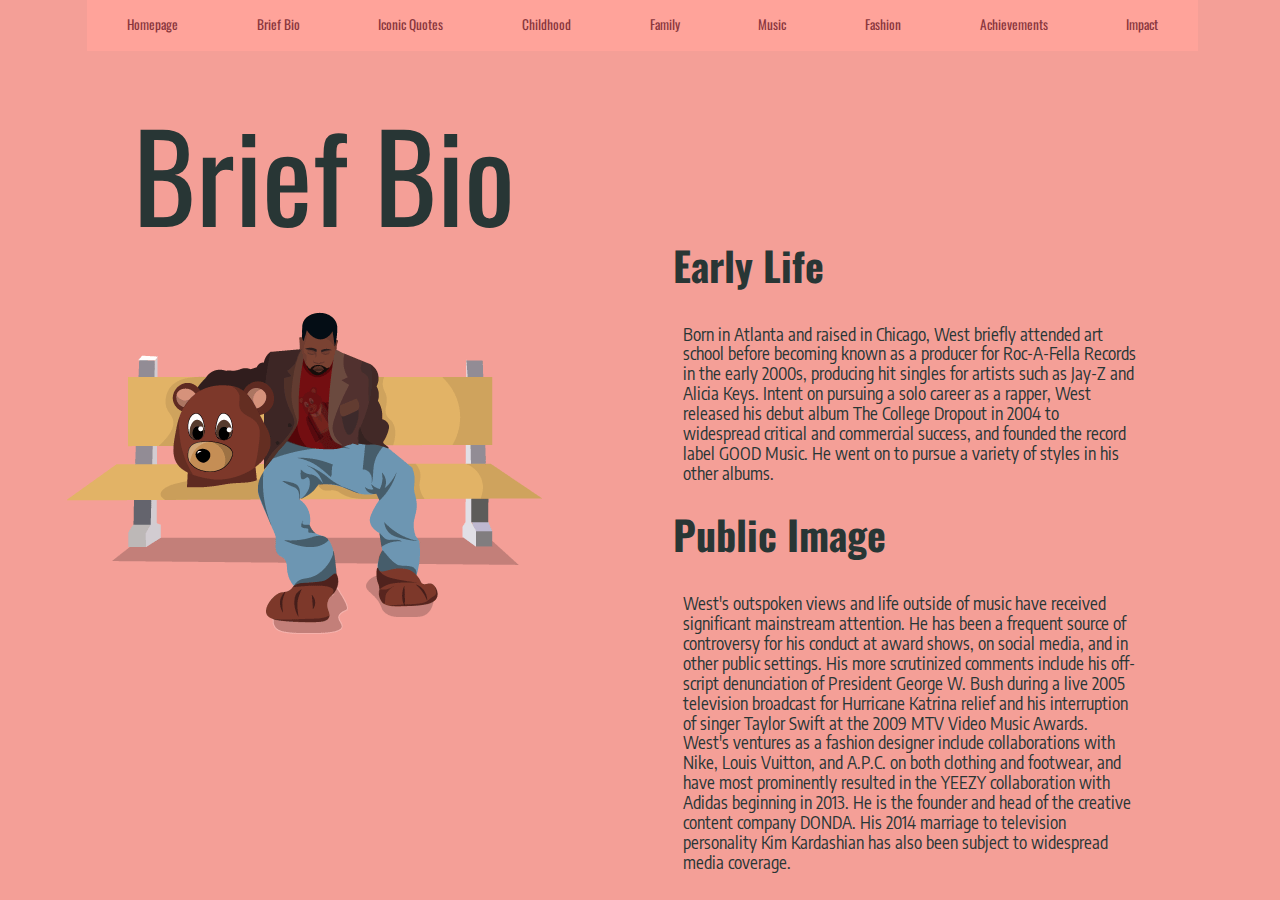
==== brief-bio.html @ 7115109f "Initial commit" ====
<!DOCTYPE html>
<html>
<head>

	<meta charset="utf-8">
	<meta http-equiv="X-UA-Compatible" content="IE=edge">
	<title>Brief Bio</title>
	<meta name="description" content="">
	
	<!-- Enable responsive layouts; tell browsers not to shrink pages to fit small screens -->
	<meta name="viewport" content="width=device-width, initial-scale=1">

	<!-- Load styles -->
	<!-- For production, combine all of the stylesheets -->
	<link rel="stylesheet" href="css/sitewide.css">
	
	<!-- pull in webfonts -->
	<link href="https://fonts.googleapis.com/css?family=Source+Sans+Pro" rel="stylesheet">
	
	<link href="https://fonts.googleapis.com/css?family=Oswald" rel="stylesheet">

	<link href="https://fonts.googleapis.com/css?family=Encode+Sans+Condensed" rel="stylesheet">

</head>

<body class="brief-bio-b"> 

	
		<div>

		<nav class="global-nav">
			<ul>
				<li><a href="index.html">Homepage</a></li>
				<li><a href="brief-bio.html">Brief Bio</a></li>
				<li><a href="iconic-quotes.html">Iconic Quotes</a></li>
				<li><a href="childhood.html">Childhood</a></li>
				<li><a href="family.html">Family</a></li>
				<li><a href="music.html">Music</a></li>
				<li><a href="fashion.html">Fashion</a></li>
				<li><a href="achievements.html">Achievements</a></li>
				<li><a href="impact.html">Impact</a></li>
			</ul>
		</nav>

	</div>

<div class="grid">

	<div class="title">
		Brief Bio
	</div>

	<div class="image">

  		<img 
			src="img/kanye-sitting.png"
			alt="Kanye West sitting on a bench">
	</div>

	<div class="text">
		<h1 class="headings">Early Life</h1>
  	<p class="text"> Born in Atlanta and raised in Chicago, West briefly attended art school before becoming known as a producer for Roc-A-Fella Records in the early 2000s, producing hit singles for artists such as Jay-Z and Alicia Keys. Intent on pursuing a solo career as a rapper, West released his debut album The College Dropout in 2004 to widespread critical and commercial success, and founded the record label GOOD Music. He went on to pursue a variety of styles in his other albums. 

  	<h1 class="headings">Public Image</h1>	
  	<p class="text"> West's outspoken views and life outside of music have received significant mainstream attention. He has been a frequent source of controversy for his conduct at award shows, on social media, and in other public settings. His more scrutinized comments include his off-script denunciation of President George W. Bush during a live 2005 television broadcast for Hurricane Katrina relief and his interruption of singer Taylor Swift at the 2009 MTV Video Music Awards. West's ventures as a fashion designer include collaborations with Nike, Louis Vuitton, and A.P.C. on both clothing and footwear, and have most prominently resulted in the YEEZY collaboration with Adidas beginning in 2013. He is the founder and head of the creative content company DONDA. His 2014 marriage to television personality Kim Kardashian has also been subject to widespread media coverage.


	</div>

</div> <!--end grid--> 
	
</body>
</html>
---- css/sitewide.css ----
/* ------------------------------------------------------------ */
/* imports and utilities */

/* 3rd-party CSS files */
@import 'vendor/h5bp-head.css';
@import 'vendor/normalize.css';
@import 'vendor/h5bp-tail.css';

/* use a more intuitive box sizing model (http://is.gd/wNVjAo) */
* { -moz-box-sizing: border-box; -webkit-box-sizing: border-box; box-sizing: border-box; }

/* Scale down images and embedded videos so they don't overflow their parents */
img, object { max-width: 100%; }

/*	Development/layout aid. Remove the comments
	on this rule in order to draw boxes around DIVs
	and other elements used for layout. */
/* 
div, main, article, section, aside, hgroup, header, footer, address, nav {
	border: 1px solid rgba(255,0,0,0.15) !important;
	background: rgba(255,0,0,0.05) !important;		
}
*/


/* ------------------------------------------------------------ */
/* start project-specifc styles below this line */


/*	Generally, you will only want one container element in
	the document, wrapping around the main content area. 
	If you have more than one container, you are probably doing
	something wrong. 	
*/
.container {
	margin-top: 1em;
	margin-right: auto;
	margin-bottom: 1em;
	margin-left: auto;
	width: 90%;
	max-width: 1200px;
	padding: 2em;
	border: 5px solid #eee;
}



/* navbar */

.global-nav{
	margin-right: 0pt;
	margin-left: 0pt;
	text-align: center;
    margin: 0px;
    width: 100%;
}

.global-nav ul{
	padding-left: 0pt;
	text-align: center;

}

.global-nav li{
	margin-right: -4pt;
	list-style-type: none;
	display:inline-block;	
}

.global-nav a{
	background: #FFA39A ;
	padding:13pt;
	text-decoration: none;
	font-family: 'Oswald', sans-serif; 
	font-size: 10pt;
	color: #8A363D;
	padding-left: 30pt;
	padding-right: 30pt;
}

.global-nav a:hover {
	background: #CBFFF3;
}

/* navbar */





.homepage-h1 {
	margin-bottom: : 0pt;
	color: #f47a6e;
	font-size: 90pt;
	font-family: 'Oswald', sans-serif; 
	text-align: center;
	letter-spacing: 20pt;
	margin-top: 0pt; 
	margin-bottom: 25pt;

}

.homepage-h3 {
	color:#48615F;
	font-family: 'Oswald', sans-serif; 
	font-size: 18pt;
	text-align: center;
	margin-top: 0pt;
	letter-spacing:.7pt;
}

.homepage-h2 {margin-right:auto;
	margin-top:auto;
	color: #80adaa;
	font-family:  'Oswald', sans-serif; 
	font-size: 25pt;
    padding: 10px;
    text-align: center }

p,a {
	margin-right:auto;
	margin-top:auto;
	color: #af454d;
	font-family: 'Encode Sans Condensed', sans-serif;
	font-size: 10pt;
    padding: 10px;
    text-align: center 
}

.homepage-b {
	background:-webkit-linear-gradient(left, #f47a6e, #bdfffc,#bdfffc,#bdfffc, #f47a6e)
}

.hompage-pic{
    display: block;
    margin-left: auto;
    margin-right: auto;
    margin-top: 2em;
    width: 35%;
}





.brief-bio-b{
	background-color: #F49F97;
}

.title {
	text-align: left;
	margin-top: 40pt;
	margin-left: 50pt;
	color: #283635;
	font-family: 'Oswald', sans-serif; 
	font-size: 90pt;
}

.image{
	grid-column: 1/2;
	width: 100%;
	margin-right: 40pt;
	margin-top: 50pt;

}

.headings{
	font-size: 30pt;
	font-family: 'Oswald', sans-serif; 
	grid-column: 2/3;
	margin-right: 50pt;
	text-align: left;
	color:#283635;
	margin-top: 0pt;
}

.text{
	font-size: 13pt;
	font-family: 'Encode Sans Condensed', sans-serif;
	grid-column: 2/3;
	margin-right: 50pt;
	margin-left: 20;
	text-align: left;
	color:#283635 ;
}


.grid{ 
	text-align: left;
	margin-left: 50pt;
	display: grid; 
	grid-template-columns: 1fr 1fr;	
}






.music-grid-layout {
  display: grid;
  grid-template-columns: 1fr 1fr 1fr 1fr;
  grid-template-rows: 50vh 50vh;
}


.kanye-albums{
  grid-column: 1/2;
  grid-row: 1;
  background-color: #80adaa;
  text-align:center; 
  padding: 15pt;
  color: black;
  font-family: 'Oswald', sans-serif; 
  font-size: 30pt;
}

.the-college-dropout {
  grid-column: 2/3;
  grid-row: 1;
  background-color: #5D7D7C; 
  text-align:center; 
  padding: 50pt;
  color: black;
  font-family: 'Oswald', sans-serif; 
  font-size: 15pt;
}
.the-college-dropout:hover {
	background: #FFA59F;
}


.late-registration {
  grid-column: 3/4;
  grid-row: 1;
  background-color:#bdfffc ;
  text-align:center; 
  padding: 50pt;
  color: black;
  font-family: 'Oswald', sans-serif; 
  font-size: 15pt;
}
.late-registration:hover {
	background: #FFA59F;
}


.graduation {
  grid-column: 4/5;
  grid-row: 1;
  background-color: #9FD6D4;
  text-align:center;
  padding: 50pt;
  color: black;
  font-family: 'Oswald', sans-serif; 
  font-size: 15pt;
}
.graduation:hover {
	background: #FFA59F;
}


.heartbreak {
  grid-column: 1/2;
  grid-row: 2;
  background-color:#9FD6D4;
  text-align:center; 
  padding: 50pt;
  color: black;
  font-family: 'Oswald', sans-serif; 
  font-size: 15pt;
}
.heartbreak:hover {
	background: #FFA59F;
}


.d-t-f {
  grid-column: 2/3;
  grid-row: 2;
  background-color:#bdfffc;
  text-align:center; 
  padding: 50pt;
  color: black;
  font-family: 'Oswald', sans-serif; 
  font-size: 15pt;
}
.d-t-f:hover {
	background: #FFA59F;
}


.yeezus{
  grid-column: 3/4;
  grid-row: 2;
  background-color:#80adaa; 
  text-align:center; 
  padding: 50pt;
  color: black;
  font-family: 'Oswald', sans-serif; 
  font-size: 15pt;
}

.yeezus:hover {
	background: #FFA59F;
}


.life-of-pablo {
  grid-column: 4/5;
  grid-row: 2;
  background-color:#5D7D7C;
  text-align:center; 
  padding: 50pt;
  color: black;
  font-family: 'Oswald', sans-serif; 
  font-size: 15pt;
}

.life-of-pablo:hover {
	background: #FFA59F;
}





.iconic-quotes-h1{
	text-align: left;
	color: black;
	font-family: 'Oswald', sans-serif; 
	font-size: 80pt;
	margin-bottom: 0pt;
}

.quotes{
	
	font-size: 20pt;
	margin:0pt;
	color: black;
	margin-right: 15pt;
	font-family: 'Oswald', sans-serif; 
}

.iconic-quotes-b{
	background-color: #80adaa
}






.impact-b{
	background-color: #f47a6e
}

.impact-tittle{ 
	
	color: black;
	font-size: 80pt;
	font-family: 'Oswald', sans-serif; 
	
}

.impact-h1{
	color: black;
	margin-left: 30pt;
	font-family: 'Oswald', sans-serif; 
}

.impact-p{
	color: black;
	font-family: 'Encode Sans Condensed', sans-serif;
	font-size: 13pt;
	text-align: left;
	margin-top: 0pt;
	padding-top: 0pt;
	padding-bottom: 0pt;
	margin-left: 30pt
}









.achievements-b{
	 background: #bdfffc
}



.achievments-p {
	color: #688C8A;
	font-family: 'Encode Sans Condensed', sans-serif;
	font-size: 14pt;
    text-align: center;
    margin-left: 100pt;
    margin-right: 100pt;
}

.achievments-sub-t{
	color: #f47a6e ;
	font-family: 'Oswald', sans-serif; 
	font-size: 30pt;
    text-align: center;
}


.achievments-header{
	display: grid; 
	grid-template-columns:1fr 3fr 1fr;
	padding: 10pt;
}

.achievements-h1{
	margin-bottom: 0pt;
	color: #f47a6e;
	font-size: 55pt;
	font-family: 'Oswald', sans-serif; 
	text-align: center;
	margin-top: 0pt;
	background-color: #bdfffc;
	padding-top: 100pt;
	padding-left: 0pt;
	padding-right: 0pt
}







.childhood-b{
	background-color: #C5E3DF;
	margin-right:50pt ;
	margin-left:50pt ;
}

.childhood-tittle{
	color: #394C4B;
	font-size: 70pt;
	font-family: 'Oswald', sans-serif; 
	text-align: left;
}

.childhood-sub-t{
	text-align: left;
	color: black;
	margin-top: 0pt;
	margin-left: 0pt;
	padding: 0pt;
}

.childhood-h1{
	text-align: left;
	color: #394C4B;
	font-family: 'Oswald', sans-serif; 
	font-size: 30pt;
	margin-top: 0pt;
	padding: 0pt;
}

.childhood-pics{

	grid-column: 1/2;
	width: 70%;
	margin-right: 40pt;
	margin-top: 50pt;


}




.fashion-b{
	background-color: #C5E3DF;
	
}

.fashion-h{
font-size: 60pt;
padding-top: 1em;
color:#374A49;
font-family: 'Oswald', sans-serif; 
text-align: center;

}

.fashion-h2{
color:#394C4B;
font-size:20pt;
text-align: center;
font-family: 'Oswald', sans-serif; 
}

.fashion-p{
	font-size: 20pt;
}
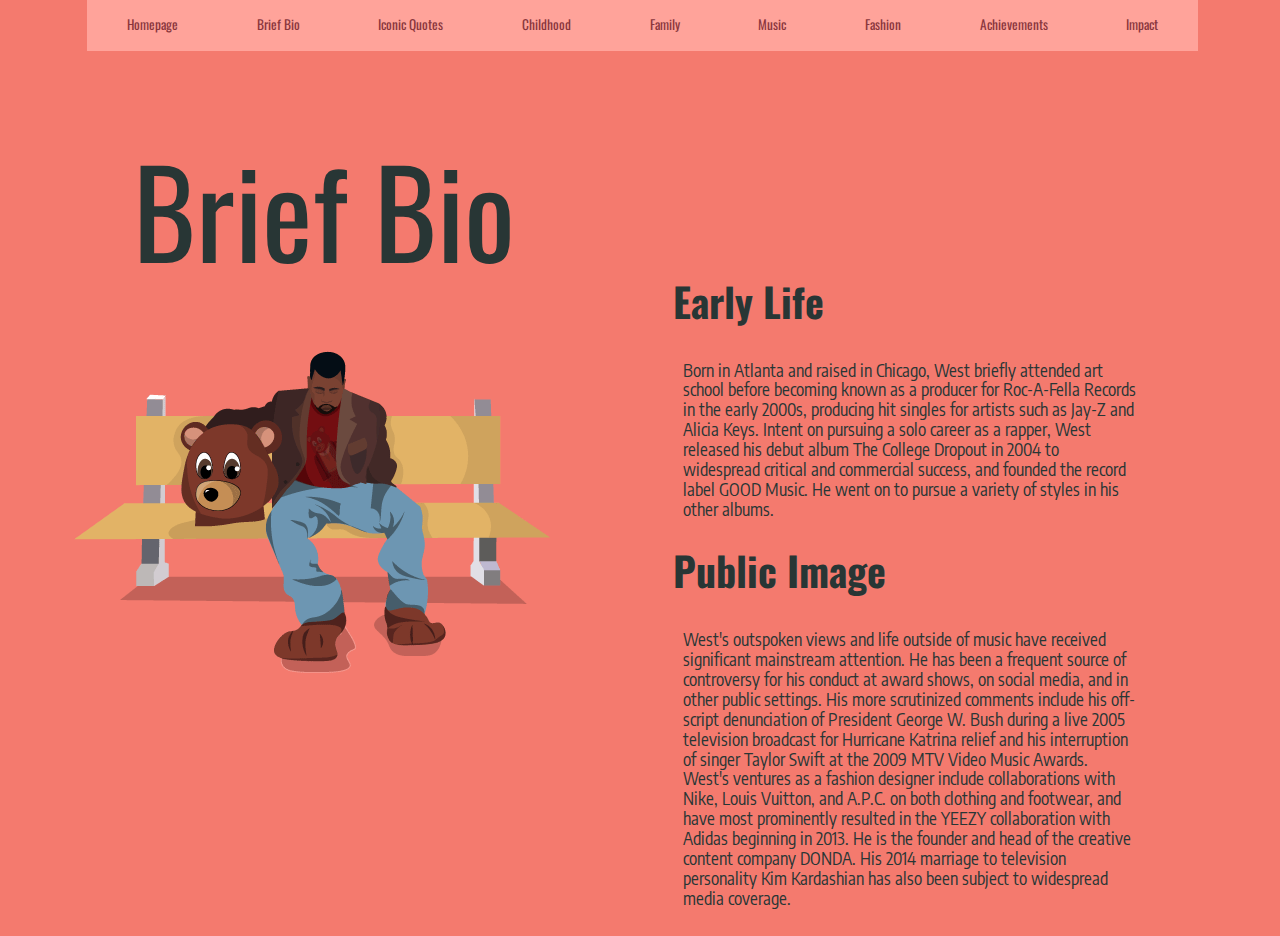
==== commit cc698987: "fix photo link" ====
--- a/brief-bio.html
+++ b/brief-bio.html
@@ -53,7 +53,7 @@
 	<div class="image">
 
   		<img 
-			src="img/kanye-sitting.png"
+			src="img/sitting-bench.png"
 			alt="Kanye West sitting on a bench">
 	</div>
 
--- a/css/sitewide.css
+++ b/css/sitewide.css
@@ -53,6 +53,7 @@
 	text-align: center;
     margin: 0px;
     width: 100%;
+
 }
 
 .global-nav ul{
@@ -65,6 +66,8 @@
 	margin-right: -4pt;
 	list-style-type: none;
 	display:inline-block;	
+	  margin-bottom: 27pt;
+	
 }
 
 .global-nav a{
@@ -144,7 +147,7 @@
 
 
 .brief-bio-b{
-	background-color: #F49F97;
+	background-color: #f47a6e;
 }
 
 .title {
@@ -472,8 +475,6 @@
 	width: 70%;
 	margin-right: 40pt;
 	margin-top: 50pt;
-
-
 }
 
 
